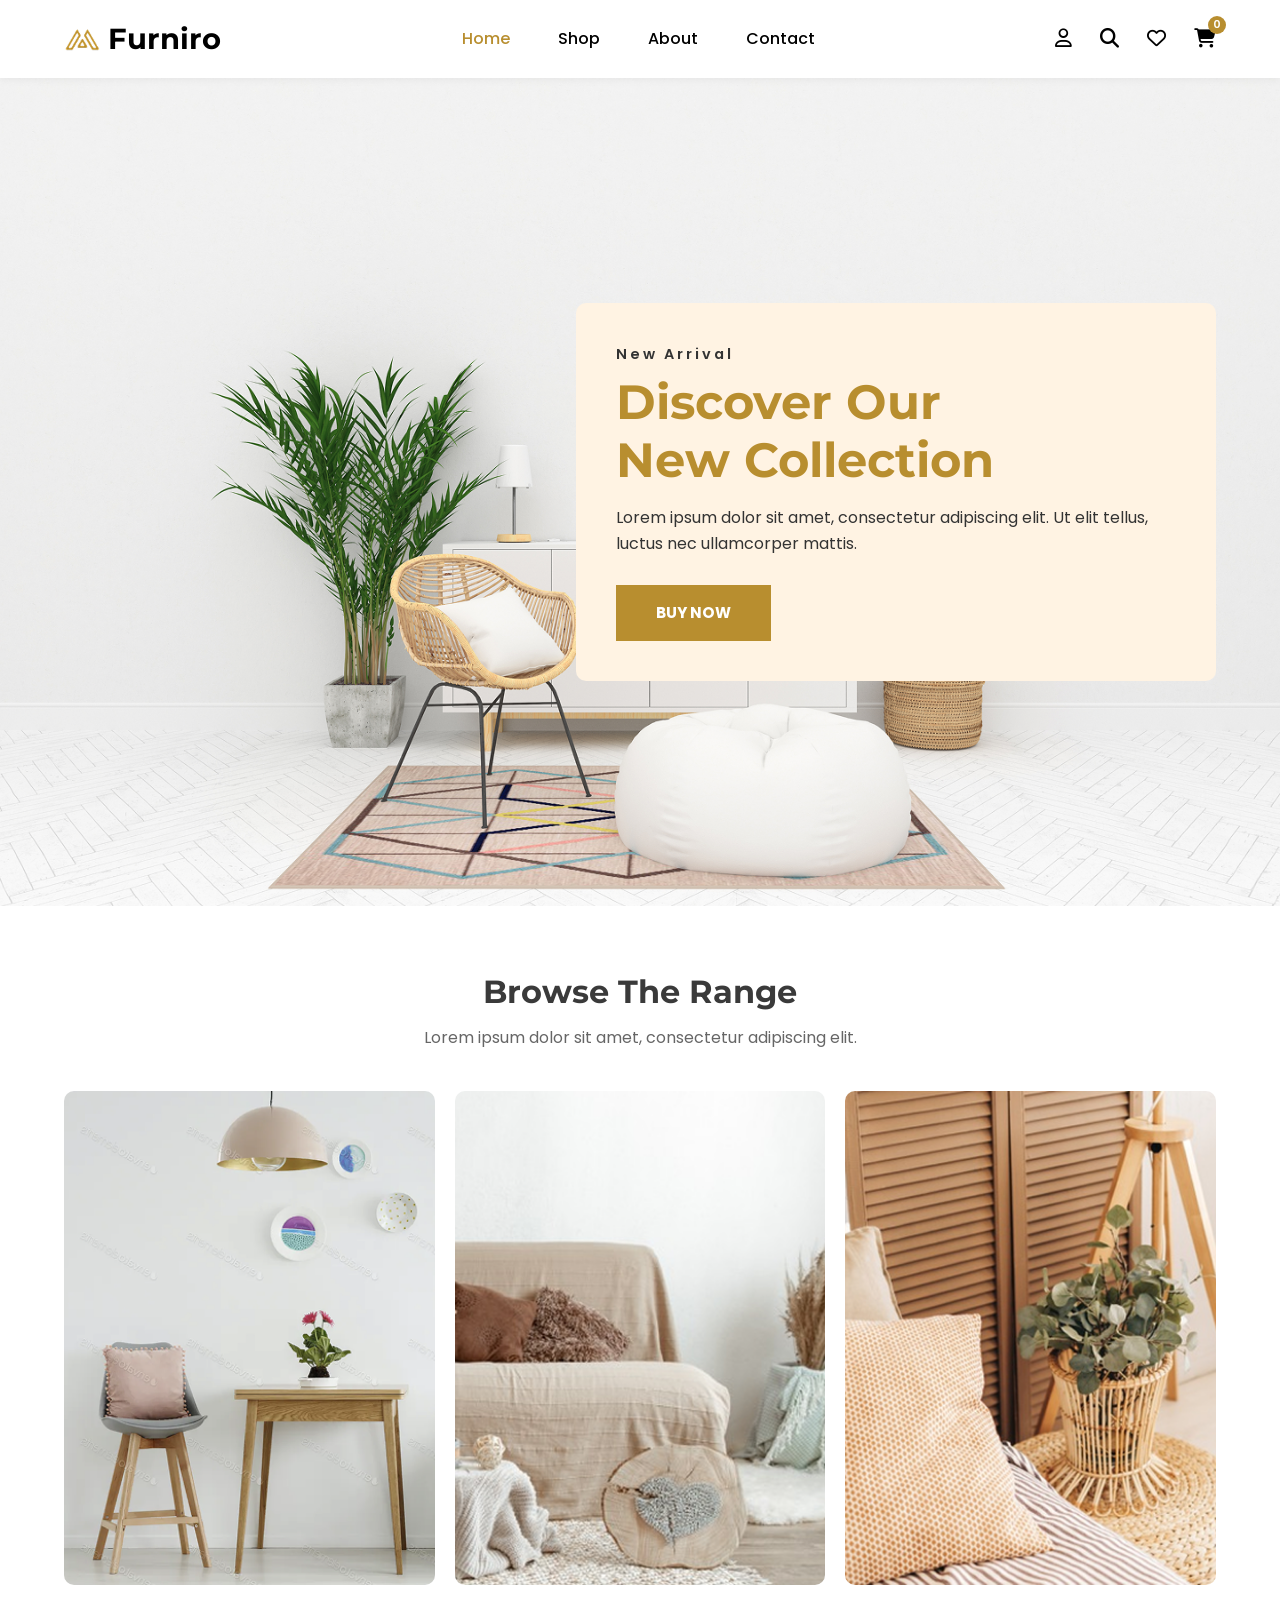
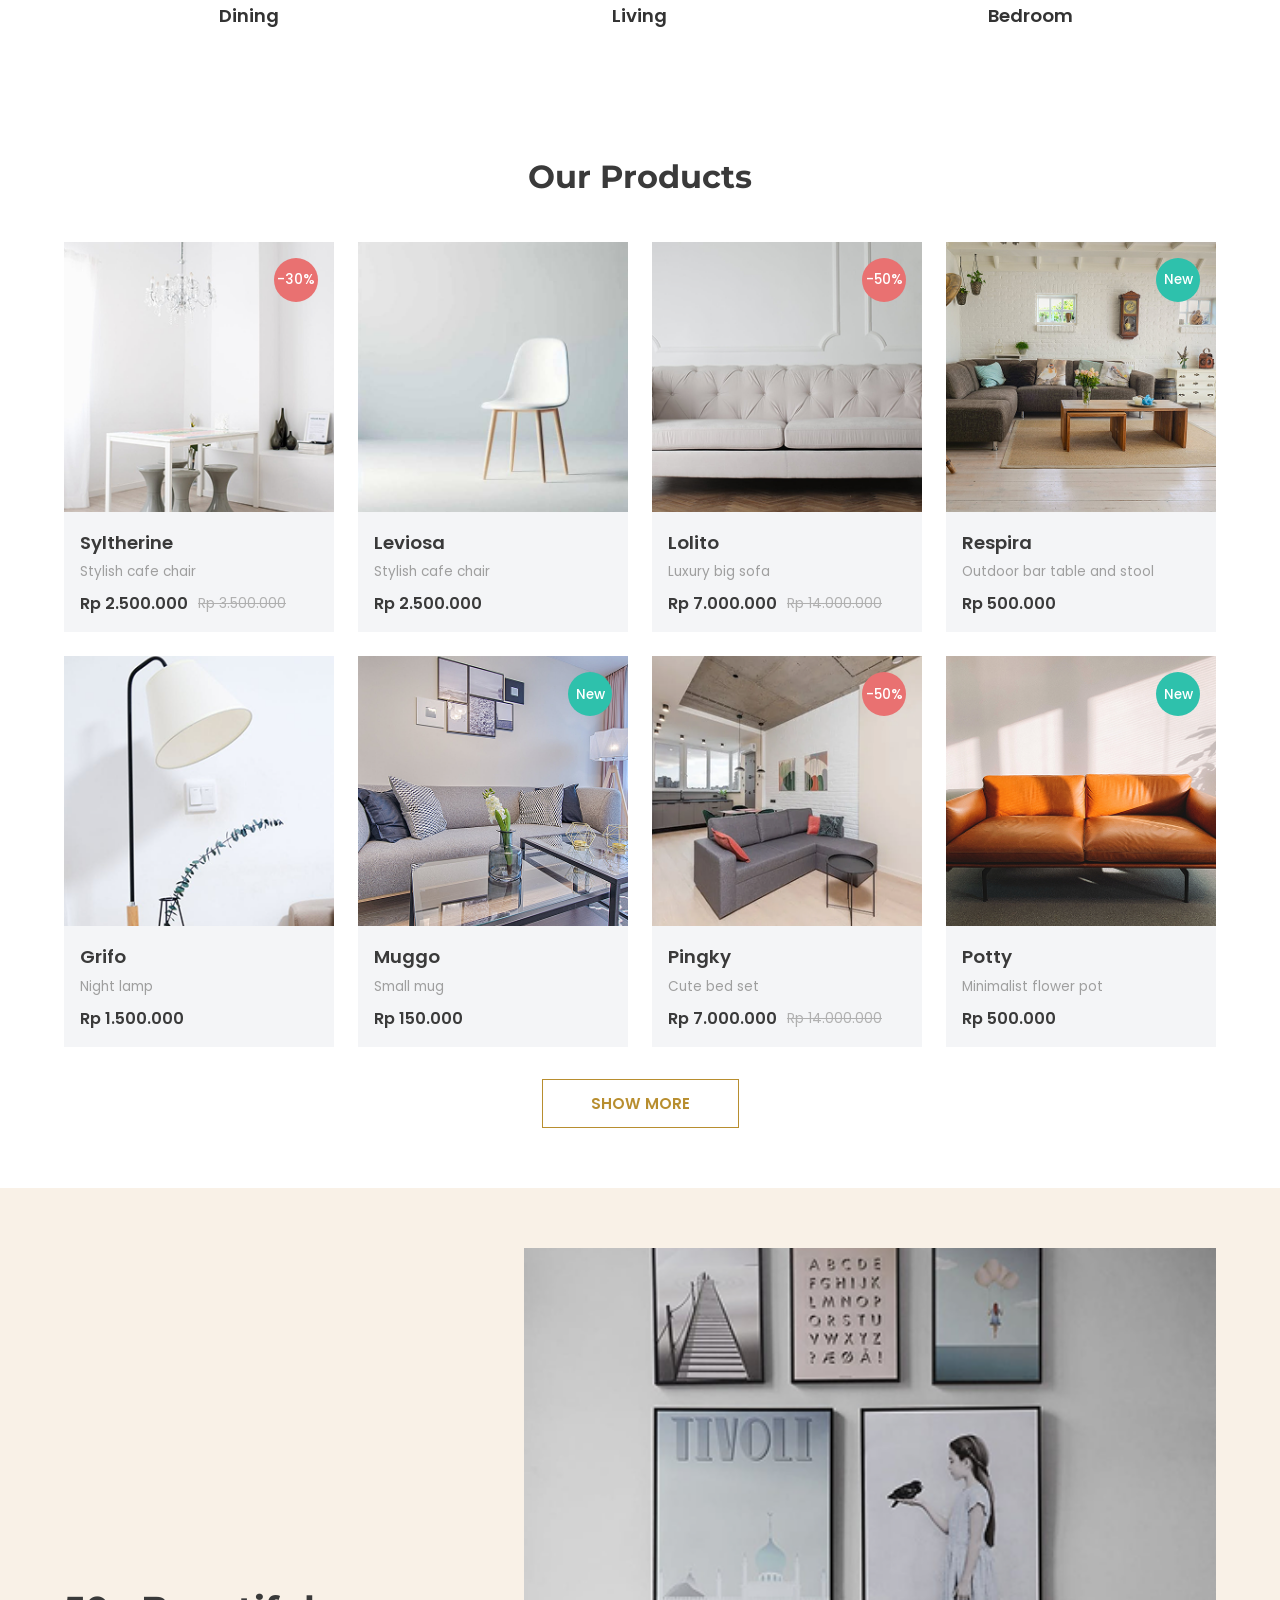
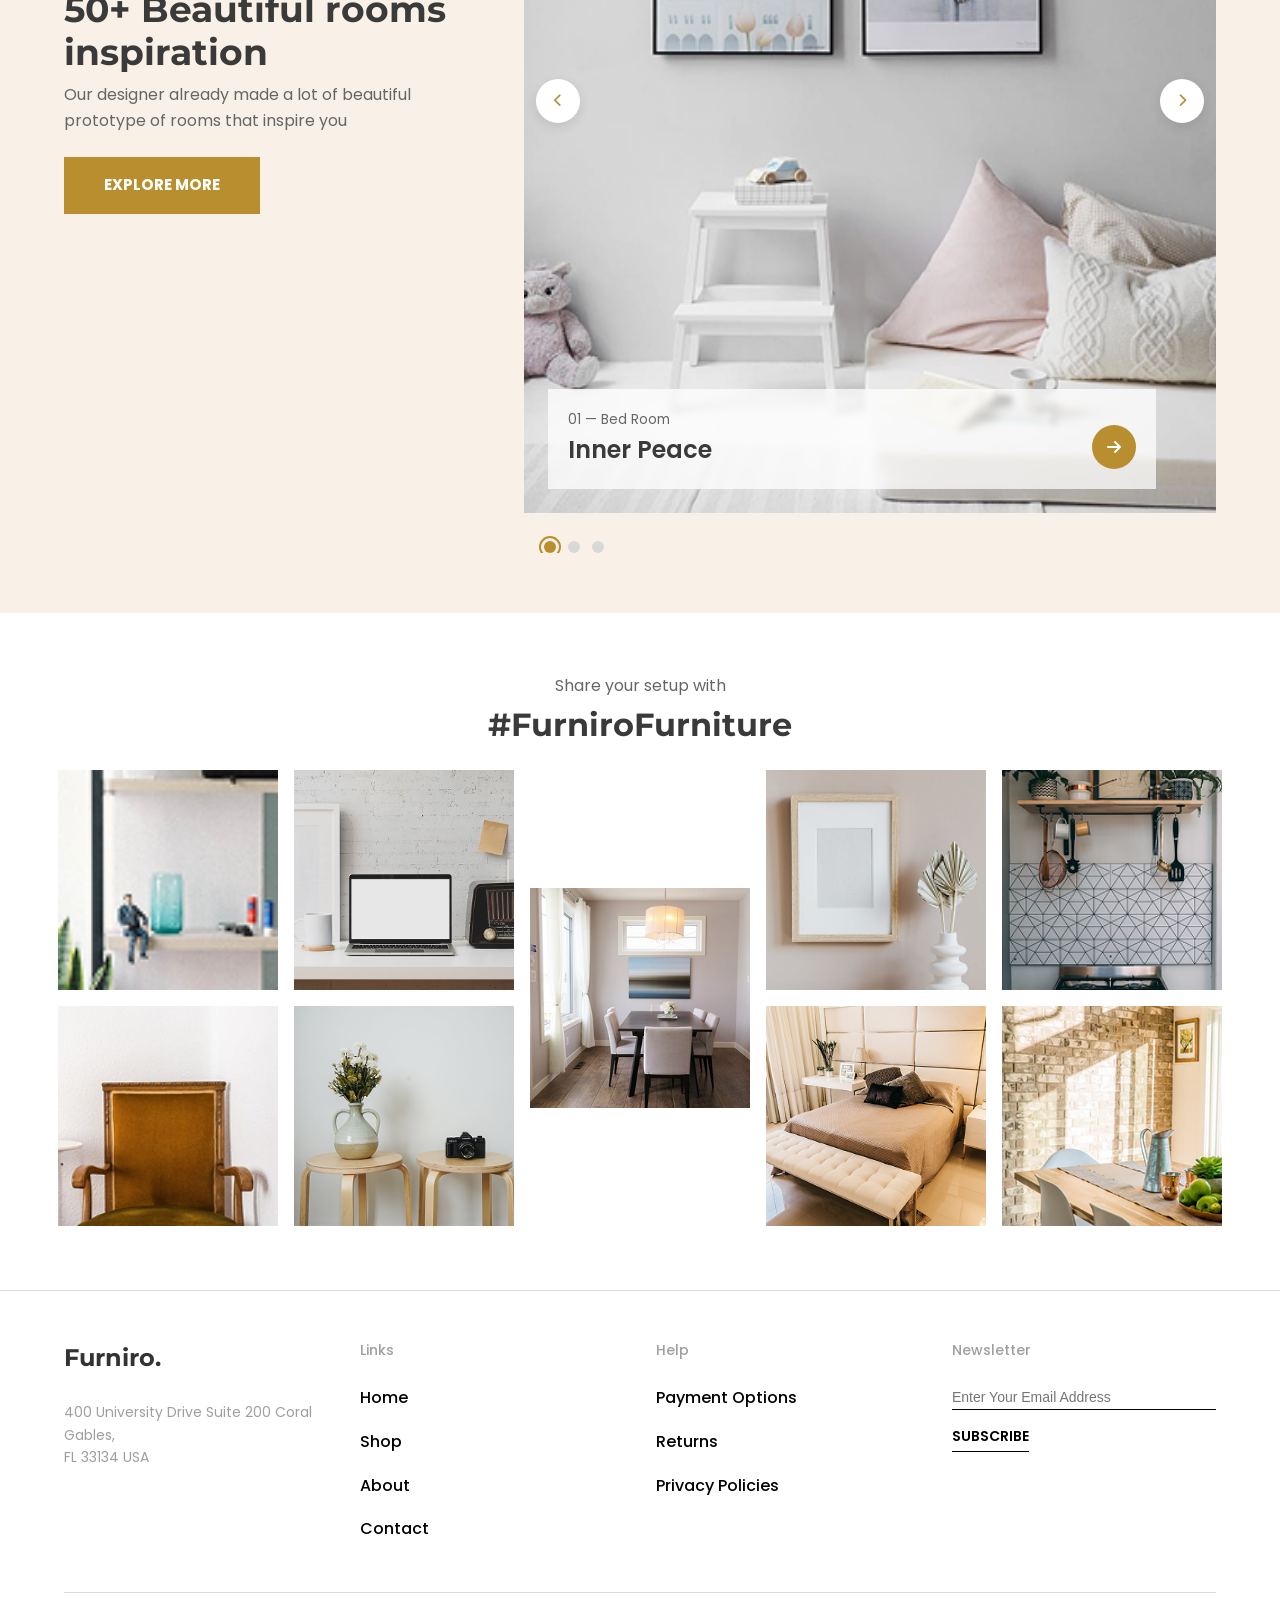
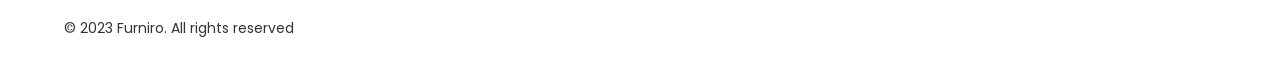
==== index.html @ f8228abe "I make a furniro assignment" ====
<!DOCTYPE html>
<html lang="en">
<head>
  <meta charset="UTF-8" />
  <meta name="viewport" content="width=device-width, initial-scale=1.0" />
  <title>Furniro - Modern Furniture Store</title>
  <link rel="stylesheet" href="https://cdnjs.cloudflare.com/ajax/libs/font-awesome/6.4.0/css/all.min.css" />
  <link rel="preconnect" href="https://fonts.googleapis.com">
  <link rel="preconnect" href="https://fonts.gstatic.com" crossorigin>
  <link href="https://fonts.googleapis.com/css2?family=Montserrat:wght@400;500;600;700&family=Poppins:wght@300;400;500;600;700&display=swap" rel="stylesheet">
  <link rel="stylesheet" href="./style.css" />
</head>
<body>

  <header class="header">
    <div class="container nav-container">
      <a href="./index.html" class="logo">
        <img src="./images/Meubel House_Logos-05 (1).png" alt="Furniro Logo" class="logo-icon" />
        <span>Furniro</span>
      </a>

      <nav class="nav-menu" id="nav-menu">
        <ul class="nav-list">
          <li><a href="./index.html" class="nav-link active">Home</a></li>
          <li><a href="./shop.html" class="nav-link">Shop</a></li>
          <li><a href="./product-detail.html" class="nav-link">About</a></li>
          <li><a href="./contact.html" class="nav-link">Contact</a></li>
        </ul>
      </nav>

      <div class="nav-actions">
        <a href="#account" class="action-icon" aria-label="User Account"><i class="fa-regular fa-user"></i></a>
        <a href="#search" class="action-icon" aria-label="Search"><i class="fa-solid fa-magnifying-glass"></i></a>
        <a href="#wishlist" class="action-icon" aria-label="Wishlist"><i class="fa-regular fa-heart"></i></a>
        <a href="./cart.html" class="action-icon cart-icon-wrapper" aria-label="Shopping Cart">
          <i class="fa-solid fa-cart-shopping"></i>
          <span class="cart-badge" id="cart-count">0</span>
        </a>
        <button class="hamburger" id="hamburger" aria-label="Toggle menu" aria-expanded="false">
          <i class="fa-solid fa-bars"></i>
        </button>
      </div>
    </div>
  </header>

  <main>
    <section class="hero" id="home">
      <img src="./images/home_bg.png" alt="Living room furniture" class="hero-bg" />
      <div class="container hero-container">
        <div class="hero-card">
          <span class="sub-heading">New Arrival</span>
          <h1 class="hero-title">Discover Our<br />New Collection</h1>
          <p class="hero-desc">
            Lorem ipsum dolor sit amet, consectetur adipiscing elit. Ut elit tellus, luctus nec ullamcorper mattis.
          </p>
          <a href="./shop.html" class="btn btn-primary">BUY NOW</a>
        </div>
      </div>
    </section>

    <section class="section range-section" id="range">
      <div class="container">
        <div class="section-header">
          <h2 class="section-title">Browse The Range</h2>
          <p class="section-subtitle">Lorem ipsum dolor sit amet, consectetur adipiscing elit.</p>
        </div>
        <div class="range-grid">
          <div class="range-card">
            <div class="range-img-wrapper">
              <img src="./images/home_card.png" alt="Dining Room Range" />
            </div>
            <h3 class="range-name">Dining</h3>
          </div>
          <div class="range-card">
            <div class="range-img-wrapper">
              <img src="./images/home_card2.png" alt="Living Room Range" />
            </div>
            <h3 class="range-name">Living</h3>
          </div>
          <div class="range-card">
            <div class="range-img-wrapper">
              <img src="./images/home_card3.png" alt="Bedroom Range" />
            </div>
            <h3 class="range-name">Bedroom</h3>
          </div>
        </div>
      </div>
    </section>

    <section class="section products-section" id="shop">
      <div class="container">
        <div class="section-header">
          <h2 class="section-title">Our Products</h2>
        </div>
        <div class="products-grid" id="products-grid">

          <div class="product-card">
            <div class="product-img-wrapper">
              <span class="badge badge-discount">-30%</span>
              <img src="./images/cart1.png" alt="Syltherine cafe chair" />
              <div class="product-overlay">
                <button class="btn btn-secondary add-to-cart-btn">Add to cart</button>
                <div class="overlay-actions">
                  <button class="action-btn share-btn"><i class="fa-solid fa-share-nodes"></i> Share</button>
                  <button class="action-btn compare-btn"><i class="fa-solid fa-arrow-right-arrow-left"></i> Compare</button>
                  <button class="action-btn like-btn"><i class="fa-regular fa-heart"></i> Like</button>
                </div>
              </div>
            </div>
            <div class="product-info">
              <h3 class="product-title">Syltherine</h3>
              <p class="product-desc">Stylish cafe chair</p>
              <div class="product-price">
                <span class="current-price">Rp 2.500.000</span>
                <span class="old-price">Rp 3.500.000</span>
              </div>
            </div>
          </div>

          <div class="product-card">
            <div class="product-img-wrapper">
              <img src="./images/cart2.jpg" alt="Leviosa cafe chair" />
              <div class="product-overlay">
                <button class="btn btn-secondary add-to-cart-btn">Add to cart</button>
                <div class="overlay-actions">
                  <button class="action-btn share-btn"><i class="fa-solid fa-share-nodes"></i> Share</button>
                  <button class="action-btn compare-btn"><i class="fa-solid fa-arrow-right-arrow-left"></i> Compare</button>
                  <button class="action-btn like-btn"><i class="fa-regular fa-heart"></i> Like</button>
                </div>
              </div>
            </div>
            <div class="product-info">
              <h3 class="product-title">Leviosa</h3>
              <p class="product-desc">Stylish cafe chair</p>
              <div class="product-price">
                <span class="current-price">Rp 2.500.000</span>
              </div>
            </div>
          </div>

          <div class="product-card">
            <div class="product-img-wrapper">
              <span class="badge badge-discount">-50%</span>
              <img src="./images/cart3.png" alt="Lolito luxury big sofa" />
              <div class="product-overlay">
                <button class="btn btn-secondary add-to-cart-btn">Add to cart</button>
                <div class="overlay-actions">
                  <button class="action-btn share-btn"><i class="fa-solid fa-share-nodes"></i> Share</button>
                  <button class="action-btn compare-btn"><i class="fa-solid fa-arrow-right-arrow-left"></i> Compare</button>
                  <button class="action-btn like-btn"><i class="fa-regular fa-heart"></i> Like</button>
                </div>
              </div>
            </div>
            <div class="product-info">
              <h3 class="product-title">Lolito</h3>
              <p class="product-desc">Luxury big sofa</p>
              <div class="product-price">
                <span class="current-price">Rp 7.000.000</span>
                <span class="old-price">Rp 14.000.000</span>
              </div>
            </div>
          </div>

          <div class="product-card">
            <div class="product-img-wrapper">
              <span class="badge badge-new">New</span>
              <img src="./images/cart4.png" alt="Respira outdoor table and stool" />
              <div class="product-overlay">
                <button class="btn btn-secondary add-to-cart-btn">Add to cart</button>
                <div class="overlay-actions">
                  <button class="action-btn share-btn"><i class="fa-solid fa-share-nodes"></i> Share</button>
                  <button class="action-btn compare-btn"><i class="fa-solid fa-arrow-right-arrow-left"></i> Compare</button>
                  <button class="action-btn like-btn"><i class="fa-regular fa-heart"></i> Like</button>
                </div>
              </div>
            </div>
            <div class="product-info">
              <h3 class="product-title">Respira</h3>
              <p class="product-desc">Outdoor bar table and stool</p>
              <div class="product-price">
                <span class="current-price">Rp 500.000</span>
              </div>
            </div>
          </div>

          <div class="product-card">
            <div class="product-img-wrapper">
              <img src="./images/cart5.png" alt="Grifo night lamp" />
              <div class="product-overlay">
                <button class="btn btn-secondary add-to-cart-btn">Add to cart</button>
                <div class="overlay-actions">
                  <button class="action-btn share-btn"><i class="fa-solid fa-share-nodes"></i> Share</button>
                  <button class="action-btn compare-btn"><i class="fa-solid fa-arrow-right-arrow-left"></i> Compare</button>
                  <button class="action-btn like-btn"><i class="fa-regular fa-heart"></i> Like</button>
                </div>
              </div>
            </div>
            <div class="product-info">
              <h3 class="product-title">Grifo</h3>
              <p class="product-desc">Night lamp</p>
              <div class="product-price">
                <span class="current-price">Rp 1.500.000</span>
              </div>
            </div>
          </div>

          <div class="product-card">
            <div class="product-img-wrapper">
              <span class="badge badge-new">New</span>
              <img src="./images/cart6.png" alt="Muggo small mug" />
              <div class="product-overlay">
                <button class="btn btn-secondary add-to-cart-btn">Add to cart</button>
                <div class="overlay-actions">
                  <button class="action-btn share-btn"><i class="fa-solid fa-share-nodes"></i> Share</button>
                  <button class="action-btn compare-btn"><i class="fa-solid fa-arrow-right-arrow-left"></i> Compare</button>
                  <button class="action-btn like-btn"><i class="fa-regular fa-heart"></i> Like</button>
                </div>
              </div>
            </div>
            <div class="product-info">
              <h3 class="product-title">Muggo</h3>
              <p class="product-desc">Small mug</p>
              <div class="product-price">
                <span class="current-price">Rp 150.000</span>
              </div>
            </div>
          </div>

          <div class="product-card">
            <div class="product-img-wrapper">
              <span class="badge badge-discount">-50%</span>
              <img src="./images/cart7.png" alt="Pingky cute bed set" />
              <div class="product-overlay">
                <button class="btn btn-secondary add-to-cart-btn">Add to cart</button>
                <div class="overlay-actions">
                  <button class="action-btn share-btn"><i class="fa-solid fa-share-nodes"></i> Share</button>
                  <button class="action-btn compare-btn"><i class="fa-solid fa-arrow-right-arrow-left"></i> Compare</button>
                  <button class="action-btn like-btn"><i class="fa-regular fa-heart"></i> Like</button>
                </div>
              </div>
            </div>
            <div class="product-info">
              <h3 class="product-title">Pingky</h3>
              <p class="product-desc">Cute bed set</p>
              <div class="product-price">
                <span class="current-price">Rp 7.000.000</span>
                <span class="old-price">Rp 14.000.000</span>
              </div>
            </div>
          </div>

          <div class="product-card">
            <div class="product-img-wrapper">
              <span class="badge badge-new">New</span>
              <img src="./images/cart8.png" alt="Potty minimalist flower pot" />
              <div class="product-overlay">
                <button class="btn btn-secondary add-to-cart-btn">Add to cart</button>
                <div class="overlay-actions">
                  <button class="action-btn share-btn"><i class="fa-solid fa-share-nodes"></i> Share</button>
                  <button class="action-btn compare-btn"><i class="fa-solid fa-arrow-right-arrow-left"></i> Compare</button>
                  <button class="action-btn like-btn"><i class="fa-regular fa-heart"></i> Like</button>
                </div>
              </div>
            </div>
            <div class="product-info">
              <h3 class="product-title">Potty</h3>
              <p class="product-desc">Minimalist flower pot</p>
              <div class="product-price">
                <span class="current-price">Rp 500.000</span>
              </div>
            </div>
          </div>

        </div>
        <div class="products-more">
          <button class="btn btn-outline" id="show-more-btn">Show More</button>
        </div>
      </div>
    </section>

    <section class="section rooms-section" id="about">
      <div class="container rooms-container">
        <div class="rooms-content">
          <h2 class="rooms-title">50+ Beautiful rooms inspiration</h2>
          <p class="rooms-desc">
            Our designer already made a lot of beautiful prototype of rooms that inspire you
          </p>
          <a href="./shop.html" class="btn btn-primary">Explore More</a>
        </div>

        <div class="rooms-slider-wrapper">
          <div class="rooms-slider" id="rooms-slider">
            <div class="slide active">
              <img src="./images/grid1.png" alt="Inner Peace Bedroom Prototype" />
              <div class="slide-card">
                <span class="slide-subtitle">01 — Bed Room</span>
                <h3 class="slide-title">Inner Peace</h3>
                <a href="#" class="slide-btn" aria-label="View room details"><i class="fa-solid fa-arrow-right"></i></a>
              </div>
            </div>
            <div class="slide">
              <img src="./images/grid2.png" alt="Modern Dining Prototype" />
              <div class="slide-card">
                <span class="slide-subtitle">02 — Dining Room</span>
                <h3 class="slide-title">Modern Light</h3>
                <a href="#" class="slide-btn" aria-label="View room details"><i class="fa-solid fa-arrow-right"></i></a>
              </div>
            </div>
            <div class="slide">
              <img src="./images/grid3.png" alt="Minimalist Living Prototype" />
              <div class="slide-card">
                <span class="slide-subtitle">03 — Living Room</span>
                <h3 class="slide-title">Cozy Minimalist</h3>
                <a href="#" class="slide-btn" aria-label="View room details"><i class="fa-solid fa-arrow-right"></i></a>
              </div>
            </div>
          </div>

          <button class="slider-btn prev-btn" id="prev-slide" aria-label="Previous slide"><i class="fa-solid fa-chevron-left"></i></button>
          <button class="slider-btn next-btn" id="next-slide" aria-label="Next slide"><i class="fa-solid fa-chevron-right"></i></button>

          <div class="slider-dots" id="slider-dots">
            <span class="dot active" data-slide="0"></span>
            <span class="dot" data-slide="1"></span>
            <span class="dot" data-slide="2"></span>
          </div>
        </div>
      </div>
    </section>

    <section class="section gallery-section">
      <div class="section-header center">
        <p class="section-subtitle">Share your setup with</p>
        <h2 class="section-title">#FurniroFurniture</h2>
      </div>

      <div class="gallery-container">
        <div class="gallery-column">
          <div class="gallery-item"><img src="./images/Rectangle 36.png" alt="Furniro furniture setup 1" /></div>
          <div class="gallery-item"><img src="./images/Rectangle 37.png" alt="Furniro furniture setup 2" /></div>
        </div>
        <div class="gallery-column">
          <div class="gallery-item"><img src="./images/Rectangle 38.png" alt="Furniro furniture setup 3" /></div>
          <div class="gallery-item"><img src="./images/Rectangle 39.png" alt="Furniro furniture setup 4" /></div>
        </div>
        <div class="gallery-column center-column">
          <div class="gallery-item"><img src="./images/Rectangle 40.png" alt="Furniro furniture setup 5" /></div>
        </div>
        <div class="gallery-column">
          <div class="gallery-item"><img src="./images/Rectangle 41.png" alt="Furniro furniture setup 6" /></div>
          <div class="gallery-item"><img src="./images/Rectangle 43.png" alt="Furniro furniture setup 7" /></div>
        </div>
        <div class="gallery-column">
          <div class="gallery-item"><img src="./images/Rectangle 44.png" alt="Furniro furniture setup 8" /></div>
          <div class="gallery-item"><img src="./images/Rectangle 45.png" alt="Furniro furniture setup 8" /></div>
        </div>
      </div>
    </section>
  </main>

  <footer class="footer">
    <div class="container footer-container">
      <div class="footer-col brand-col">
        <h3 class="footer-logo">Furniro.</h3>
        <address class="footer-address">
          400 University Drive Suite 200 Coral Gables,<br />FL 33134 USA
        </address>
      </div>

      <div class="footer-col">
        <h4 class="footer-title">Links</h4>
        <ul class="footer-links">
          <li><a href="./index.html">Home</a></li>
          <li><a href="./shop.html">Shop</a></li>
          <li><a href="./product-detail.html">About</a></li>
          <li><a href="./contact.html">Contact</a></li>
        </ul>
      </div>

      <div class="footer-col">
        <h4 class="footer-title">Help</h4>
        <ul class="footer-links">
          <li><a href="#">Payment Options</a></li>
          <li><a href="#">Returns</a></li>
          <li><a href="#">Privacy Policies</a></li>
        </ul>
      </div>

      <div class="footer-col newsletter-col">
        <h4 class="footer-title">Newsletter</h4>
        <form class="newsletter-form" id="newsletter-form">
          <input type="email" id="newsletter-email" placeholder="Enter Your Email Address" required />
          <button type="submit" class="newsletter-btn">SUBSCRIBE</button>
        </form>
      </div>
    </div>

    <div class="container footer-bottom">
      <p class="copyright">&copy; 2023 Furniro. All rights reserved</p>
    </div>
  </footer>

  <script src="./app.js"></script>
</body>
</html>
---- style.css ----
/* ==========================================
   VARIABLES & DESIGN SYSTEM
   ========================================== */
:root {
  --primary-color: #B88E2F;
  --primary-hover: #A07B28;
  --secondary-color: #FFF3E3;
  --text-primary: #333333;
  --text-secondary: #666666;
  --text-muted: #9F9F9F;
  --bg-light: #F9F1E7;
  --bg-white: #FFFFFF;
  --card-bg: #F4F5F7;
  --border-color: #D9D9D9;
  --badge-discount: #E97171;
  --badge-new: #2EC1AC;
  --shadow-sm: 0 2px 8px rgba(0, 0, 0, 0.05);
  --shadow-md: 0 4px 12px rgba(0, 0, 0, 0.1);
  --transition: all 0.3s cubic-bezier(0.25, 0.8, 0.25, 1);
  --font-main: 'Poppins', sans-serif;
  --font-heading: 'Montserrat', sans-serif;
}

/* ==========================================
   RESET & BASE STYLES
   ========================================== */
* {
  margin: 0;
  padding: 0;
  box-sizing: border-box;
}

html {
  scroll-behavior: smooth;
  font-size: 16px;
}

body {
  font-family: var(--font-main);
  color: var(--text-primary);
  background-color: var(--bg-white);
  line-height: 1.6;
  overflow-x: hidden;
}

img {
  max-width: 100%;
  height: auto;
  display: block;
  object-fit: cover;
}

a {
  text-decoration: none;
  color: inherit;
  transition: var(--transition);
}

ul {
  list-style: none;
}

button {
  cursor: pointer;
  border: none;
  background: none;
  font-family: inherit;
  transition: var(--transition);
}

.container {
  width: 90%;
  max-width: 1280px;
  margin: 0 auto;
}

.section {
  padding: clamp(32px, 6vw, 60px) 0;
}

.section-header {
  text-align: center;
  margin-bottom: clamp(24px, 4vw, 40px);
}

.section-header.center {
  margin-bottom: 20px;
}

.section-title {
  font-family: var(--font-heading);
  font-size: clamp(1.5rem, 3vw, 2rem);
  font-weight: 700;
  color: #3A3A3A;
  margin-bottom: 8px;
}

.section-subtitle {
  font-size: 1rem;
  color: var(--text-secondary);
}

/* ==========================================
   BUTTONS & BADGES
   ========================================== */
.btn {
  display: inline-block;
  padding: 16px 40px;
  font-weight: 700;
  font-size: 0.95rem;
  text-transform: uppercase;
  text-align: center;
}

.btn-primary {
  background-color: var(--primary-color);
  color: var(--bg-white);
}

.btn-primary:hover {
  background-color: var(--primary-hover);
}

.btn-secondary {
  background-color: var(--bg-white);
  color: var(--primary-color);
  padding: 12px 32px;
  font-weight: 600;
}

.btn-secondary:hover {
  background-color: var(--primary-color);
  color: var(--bg-white);
}

.btn-outline {
  border: 1px solid var(--primary-color);
  color: var(--primary-color);
  padding: 12px 48px;
  font-weight: 600;
  background-color: transparent;
}

.btn-outline:hover {
  background-color: var(--primary-color);
  color: var(--bg-white);
}

.badge {
  position: absolute;
  top: 16px;
  right: 16px;
  width: 44px;
  height: 44px;
  border-radius: 50%;
  display: flex;
  align-items: center;
  justify-content: center;
  color: var(--bg-white);
  font-size: 0.85rem;
  font-weight: 500;
  z-index: 2;
}

.badge-discount {
  background-color: var(--badge-discount);
}

.badge-new {
  background-color: var(--badge-new);
}

/* ==========================================
   HEADER & NAVBAR
   ========================================== */
.header {
  position: sticky;
  top: 0;
  left: 0;
  width: 100%;
  background-color: var(--bg-white);
  box-shadow: var(--shadow-sm);
  z-index: 1000;
  padding: 16px 0;
}

.nav-container {
  display: flex;
  align-items: center;
  justify-content: space-between;
  gap: 16px;
}

.logo {
  display: flex;
  align-items: center;
  gap: 8px;
  font-family: var(--font-heading);
  font-size: clamp(1.3rem, 3vw, 1.8rem);
  font-weight: 700;
  color: #000;
  flex-shrink: 0;
}

.logo-icon {
  width: 36px;
  height: auto;
}

.nav-list {
  display: flex;
  gap: clamp(20px, 4vw, 48px);
}

.nav-link {
  font-weight: 500;
  color: #000;
}

.nav-link:hover,
.nav-link.active {
  color: var(--primary-color);
}

.nav-actions {
  display: flex;
  align-items: center;
  gap: clamp(14px, 3vw, 28px);
}

.action-icon {
  font-size: 1.2rem;
  color: #000;
  position: relative;
}

.action-icon:hover {
  color: var(--primary-color);
}

.cart-icon-wrapper {
  position: relative;
}

.cart-badge {
  position: absolute;
  top: -8px;
  right: -10px;
  background-color: var(--primary-color);
  color: white;
  font-size: 0.7rem;
  width: 18px;
  height: 18px;
  border-radius: 50%;
  display: flex;
  align-items: center;
  justify-content: center;
  font-weight: 600;
}

.hamburger {
  display: none;
  font-size: 1.4rem;
  color: #000;
}

/* ==========================================
   HERO SECTION
   ========================================== */
.hero {
  position: relative;
  min-height: calc(100vh - 72px);
  display: flex;
  align-items: center;
  background-color: var(--bg-light);
  overflow: hidden;
}

.hero-bg {
  position: absolute;
  inset: 0;
  width: 100%;
  height: 100%;
  object-fit: cover;
  z-index: 1;
}

.hero-container {
  position: relative;
  z-index: 2;
  display: flex;
  justify-content: flex-end;
}

.hero-card {
  background-color: var(--secondary-color);
  padding: clamp(24px, 4vw, 40px);
  max-width: 640px;
  width: 100%;
  border-radius: 10px;
}

.hero-card .sub-heading {
  letter-spacing: 3px;
  font-weight: 600;
  font-size: 0.9rem;
  color: var(--text-primary);
  display: block;
  margin-bottom: 8px;
}

.hero-title {
  font-family: var(--font-heading);
  font-size: clamp(1.8rem, 5vw, 3rem);
  line-height: 1.2;
  color: var(--primary-color);
  margin-bottom: 16px;
  font-weight: 700;
}

.hero-desc {
  font-size: 1rem;
  color: var(--text-primary);
  margin-bottom: 28px;
}

/* ==========================================
   BROWSE THE RANGE
   ========================================== */
.range-grid {
  display: grid;
  grid-template-columns: repeat(auto-fit, minmax(240px, 1fr));
  gap: 20px;
}

.range-card {
  text-align: center;
  cursor: pointer;
}

.range-img-wrapper {
  border-radius: 10px;
  overflow: hidden;
  margin-bottom: 16px;
  aspect-ratio: 3 / 4;
}

.range-img-wrapper img {
  width: 100%;
  height: 100%;
  object-fit: cover;
  transition: transform 0.5s ease;
}

.range-card:hover .range-img-wrapper img {
  transform: scale(1.05);
}

.range-name {
  font-size: 1.15rem;
  font-weight: 600;
  color: #333333;
}

/* ==========================================
   OUR PRODUCTS
   ========================================== */
.products-grid {
  display: grid;
  grid-template-columns: repeat(auto-fit, minmax(220px, 1fr));
  gap: 24px;
}

.product-card {
  background-color: var(--card-bg);
  position: relative;
  overflow: hidden;
  transition: var(--transition);
}

.product-img-wrapper {
  position: relative;
  aspect-ratio: 1 / 1;
  width: 100%;
  overflow: hidden;
}

.product-img-wrapper img {
  width: 100%;
  height: 100%;
  object-fit: cover;
}

.product-overlay {
  position: absolute;
  inset: 0;
  background: rgba(58, 58, 58, 0.72);
  display: flex;
  flex-direction: column;
  align-items: center;
  justify-content: center;
  gap: 20px;
  opacity: 0;
  transition: var(--transition);
  z-index: 3;
}

.product-card:hover .product-overlay,
.product-card:focus-within .product-overlay {
  opacity: 1;
}

.overlay-actions {
  display: flex;
  flex-wrap: wrap;
  justify-content: center;
  gap: 16px;
}

.action-btn {
  color: var(--bg-white);
  font-size: 0.85rem;
  font-weight: 600;
  display: flex;
  align-items: center;
  gap: 4px;
}

.action-btn:hover {
  color: var(--primary-color);
}

.action-btn.liked {
  color: var(--badge-discount);
}

.product-info {
  padding: 16px;
}

.product-title {
  font-size: 1.15rem;
  font-weight: 600;
  color: #3A3A3A;
  margin-bottom: 4px;
}

.product-desc {
  font-size: 0.85rem;
  color: var(--text-muted);
  margin-bottom: 8px;
}

.product-price {
  display: flex;
  align-items: center;
  flex-wrap: wrap;
  gap: 10px;
}

.current-price {
  font-size: 1rem;
  font-weight: 600;
  color: #3A3A3A;
}

.old-price {
  font-size: 0.85rem;
  color: #B0B0B0;
  text-decoration: line-through;
}

.products-more {
  text-align: center;
  margin-top: 32px;
}

/* ==========================================
   50+ BEAUTIFUL ROOMS SECTION
   ========================================== */
.rooms-section {
  background-color: var(--bg-light);
  overflow: hidden;
}

.rooms-container {
  display: flex;
  align-items: center;
  gap: 40px;
  flex-wrap: wrap;
}

.rooms-content {
  flex: 1 1 320px;
  max-width: 420px;
}

.rooms-title {
  font-family: var(--font-heading);
  font-size: clamp(1.6rem, 4vw, 2.25rem);
  font-weight: 700;
  color: #3A3A3A;
  line-height: 1.2;
  margin-bottom: 8px;
}

.rooms-desc {
  color: var(--text-secondary);
  margin-bottom: 24px;
}

.rooms-slider-wrapper {
  flex: 2 1 380px;
  position: relative;
  overflow: hidden;
  padding-bottom: 40px;
}

.rooms-slider {
  display: flex;
  gap: 24px;
  transition: transform 0.5s ease-in-out;
}

.slide {
  min-width: 100%;
  aspect-ratio: 4 / 5;
  position: relative;
  opacity: 0.7;
  transition: opacity 0.5s ease;
}

.slide.active {
  opacity: 1;
}

.slide img {
  width: 100%;
  height: 100%;
  object-fit: cover;
}

.slide-card {
  position: absolute;
  bottom: 24px;
  left: 24px;
  right: 60px;
  background: rgba(255, 255, 255, 0.72);
  backdrop-filter: blur(3px);
  padding: 20px;
}

.slide-subtitle {
  font-size: 0.85rem;
  color: var(--text-secondary);
  display: block;
}

.slide-title {
  font-size: clamp(1.2rem, 3vw, 1.5rem);
  color: #3A3A3A;
  font-weight: 600;
}

.slide-btn {
  position: absolute;
  right: 20px;
  bottom: 20px;
  background-color: var(--primary-color);
  color: var(--bg-white);
  width: 44px;
  height: 44px;
  border-radius: 50%;
  display: flex;
  align-items: center;
  justify-content: center;
}

.slider-btn {
  position: absolute;
  top: 50%;
  transform: translateY(-50%);
  width: 44px;
  height: 44px;
  border-radius: 50%;
  background-color: var(--bg-white);
  color: var(--primary-color);
  box-shadow: var(--shadow-md);
  z-index: 10;
  display: flex;
  align-items: center;
  justify-content: center;
}

.prev-btn {
  left: 12px;
}

.next-btn {
  right: 12px;
}

.slider-dots {
  position: absolute;
  bottom: 0;
  left: 20px;
  display: flex;
  gap: 12px;
}

.dot {
  width: 12px;
  height: 12px;
  border-radius: 50%;
  background-color: #D8D8D8;
  cursor: pointer;
  transition: var(--transition);
}

.dot.active {
  background-color: var(--primary-color);
  outline: 2px solid var(--primary-color);
  outline-offset: 3px;
}

/* ==========================================
   FURNIRO GALLERY
   ========================================== */
.gallery-section {
  padding-bottom: 64px;
}

.gallery-container {
  display: flex;
  flex-wrap: wrap;
  justify-content: center;
  align-items: center;
  gap: 16px;
  max-width: 1440px;
  margin: 0 auto;
  padding: 0 16px;
}

.gallery-column {
  display: flex;
  flex-direction: column;
  gap: 16px;
  flex: 1 1 140px;
  max-width: 220px;
}

.gallery-item {
  overflow: hidden;
  aspect-ratio: 1 / 1;
}

.gallery-item img {
  width: 100%;
  height: 100%;
  object-fit: cover;
  transition: transform 0.4s ease;
}

.gallery-item:hover img {
  transform: scale(1.03);
}

/* ==========================================
   FOOTER
   ========================================== */
.footer {
  border-top: 1px solid var(--border-color);
  padding: 48px 0 24px;
}

.footer-container {
  display: grid;
  grid-template-columns: repeat(auto-fit, minmax(200px, 1fr));
  gap: 32px;
  padding-bottom: 32px;
  border-bottom: 1px solid var(--border-color);
}

.footer-logo {
  font-family: var(--font-heading);
  font-size: 1.5rem;
  font-weight: 700;
  margin-bottom: 24px;
}

.footer-address {
  font-style: normal;
  color: var(--text-muted);
  font-size: 0.875rem;
  line-height: 1.6;
}

.footer-title {
  color: var(--text-muted);
  font-size: 0.875rem;
  font-weight: 500;
  margin-bottom: 24px;
}

.footer-links li {
  margin-bottom: 18px;
}

.footer-links a {
  font-weight: 500;
  color: #000;
}

.footer-links a:hover {
  color: var(--primary-color);
}

.newsletter-form {
  display: flex;
  flex-wrap: wrap;
  gap: 12px;
}

.newsletter-form input {
  border: none;
  border-bottom: 1px solid #000;
  padding: 4px 0;
  font-size: 0.875rem;
  width: 100%;
  outline: none;
  background: transparent;
}

.newsletter-btn {
  border-bottom: 1px solid #000;
  font-weight: 600;
  font-size: 0.875rem;
  padding: 4px 0;
}

.newsletter-btn:hover {
  color: var(--primary-color);
  border-color: var(--primary-color);
}

.footer-bottom {
  padding-top: 24px;
}

.copyright {
  font-size: 0.875rem;
  color: var(--text-primary);
}

/* ==========================================
   RESPONSIVE DESIGN (MEDIA QUERIES)
   ========================================== */

@media (max-width: 1024px) {
  .rooms-container {
    text-align: center;
  }

  .rooms-content {
    max-width: 100%;
  }
}

@media (max-width: 768px) {
  .hamburger {
    display: block;
  }

  .nav-menu {
    position: fixed;
    top: 68px;
    right: -100%;
    width: min(260px, 80vw);
    height: calc(100vh - 68px);
    background-color: var(--bg-white);
    box-shadow: -4px 0 12px rgba(0, 0, 0, 0.1);
    transition: right 0.3s ease;
    padding: 32px 24px;
  }

  .nav-menu.active {
    right: 0;
  }

  .nav-list {
    flex-direction: column;
    gap: 20px;
  }

  .hero {
    min-height: auto;
    padding: 32px 0;
  }

  .hero-bg {
    position: relative;
    height: 280px;
  }

  .hero-container {
    justify-content: center;
    margin-top: -50px;
  }

  .hero-card {
    margin: 0 16px;
    max-width: none;
  }

  .gallery-column {
    max-width: 160px;
  }
}

@media (max-width: 480px) {
  .products-grid {
    grid-template-columns: repeat(auto-fit, minmax(150px, 1fr));
    gap: 12px;
  }

  .newsletter-form {
    flex-direction: column;
  }

  .newsletter-btn {
    align-self: flex-start;
  }

  .prev-btn,
  .next-btn {
    width: 36px;
    height: 36px;
    font-size: 0.85rem;
  }
}

@media (prefers-reduced-motion: reduce) {
  * {
    transition: none !important;
    animation: none !important;
    scroll-behavior: auto !important;
  }
}
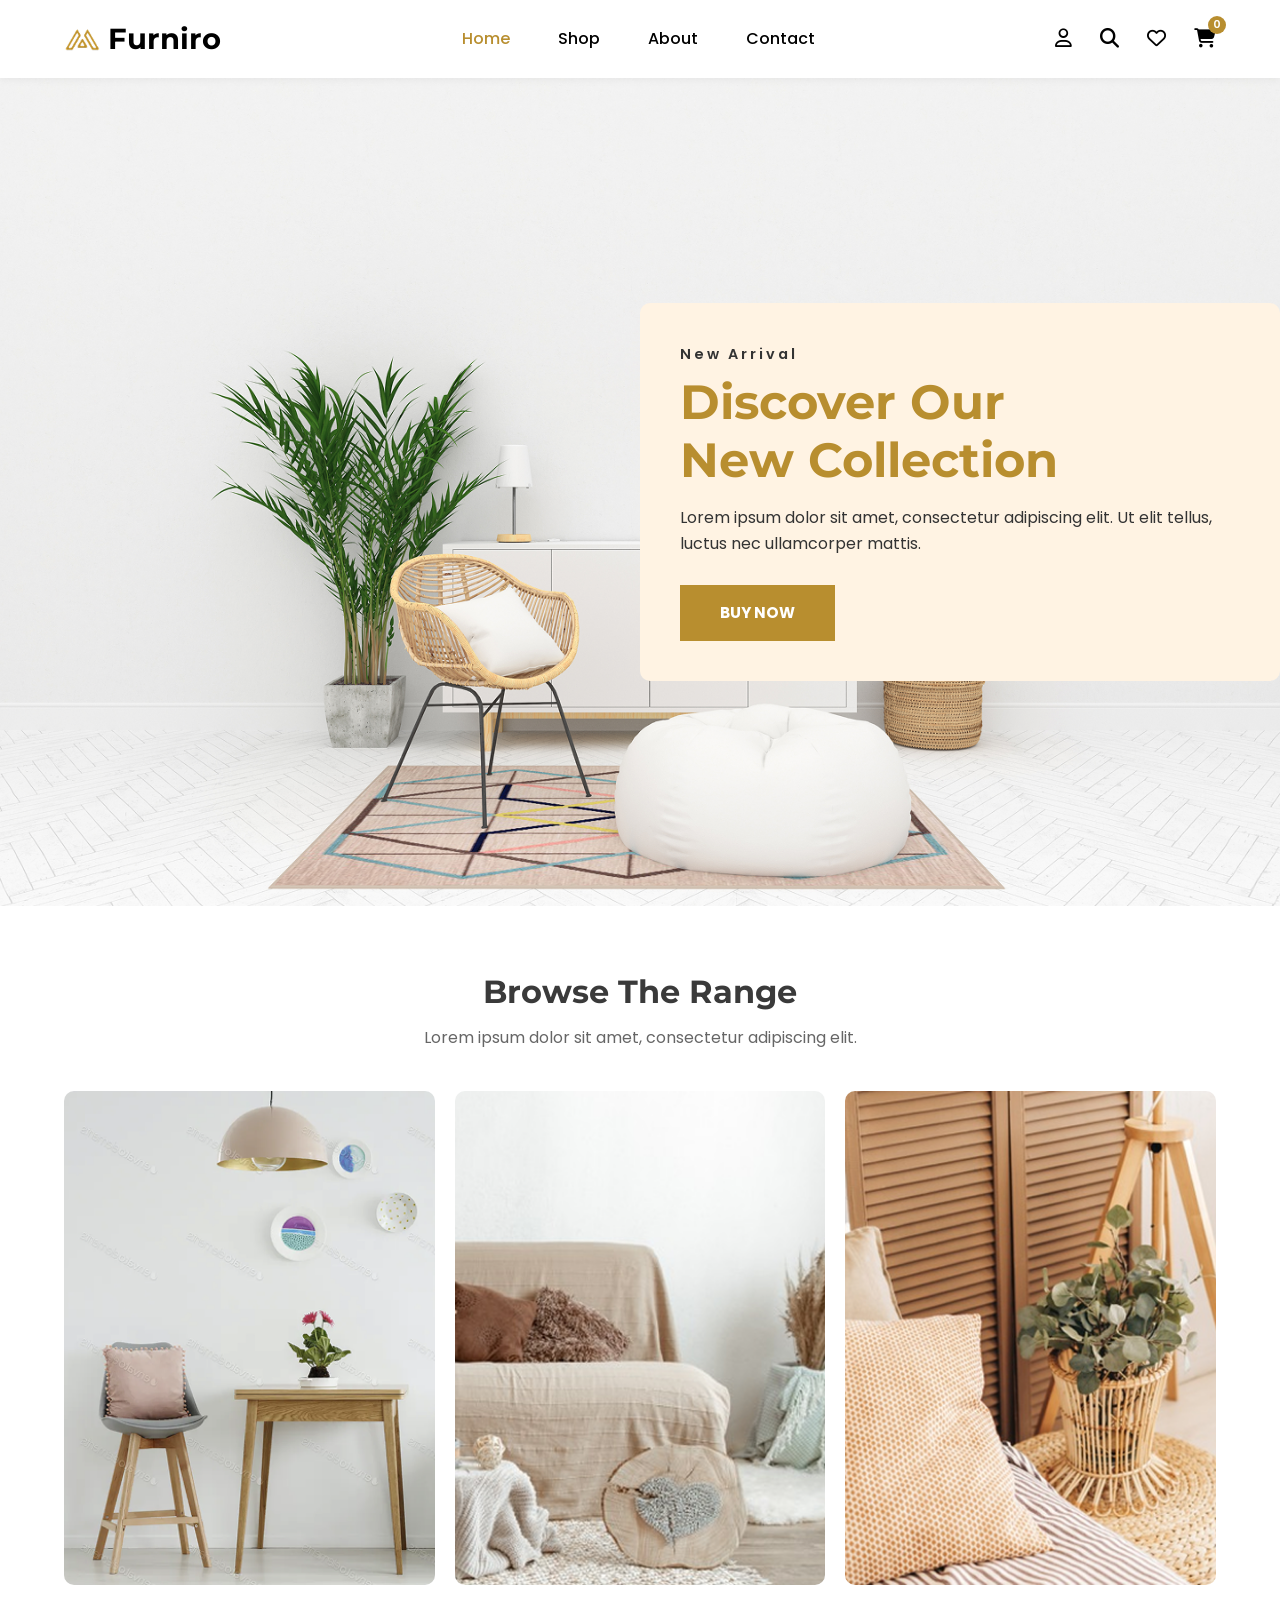
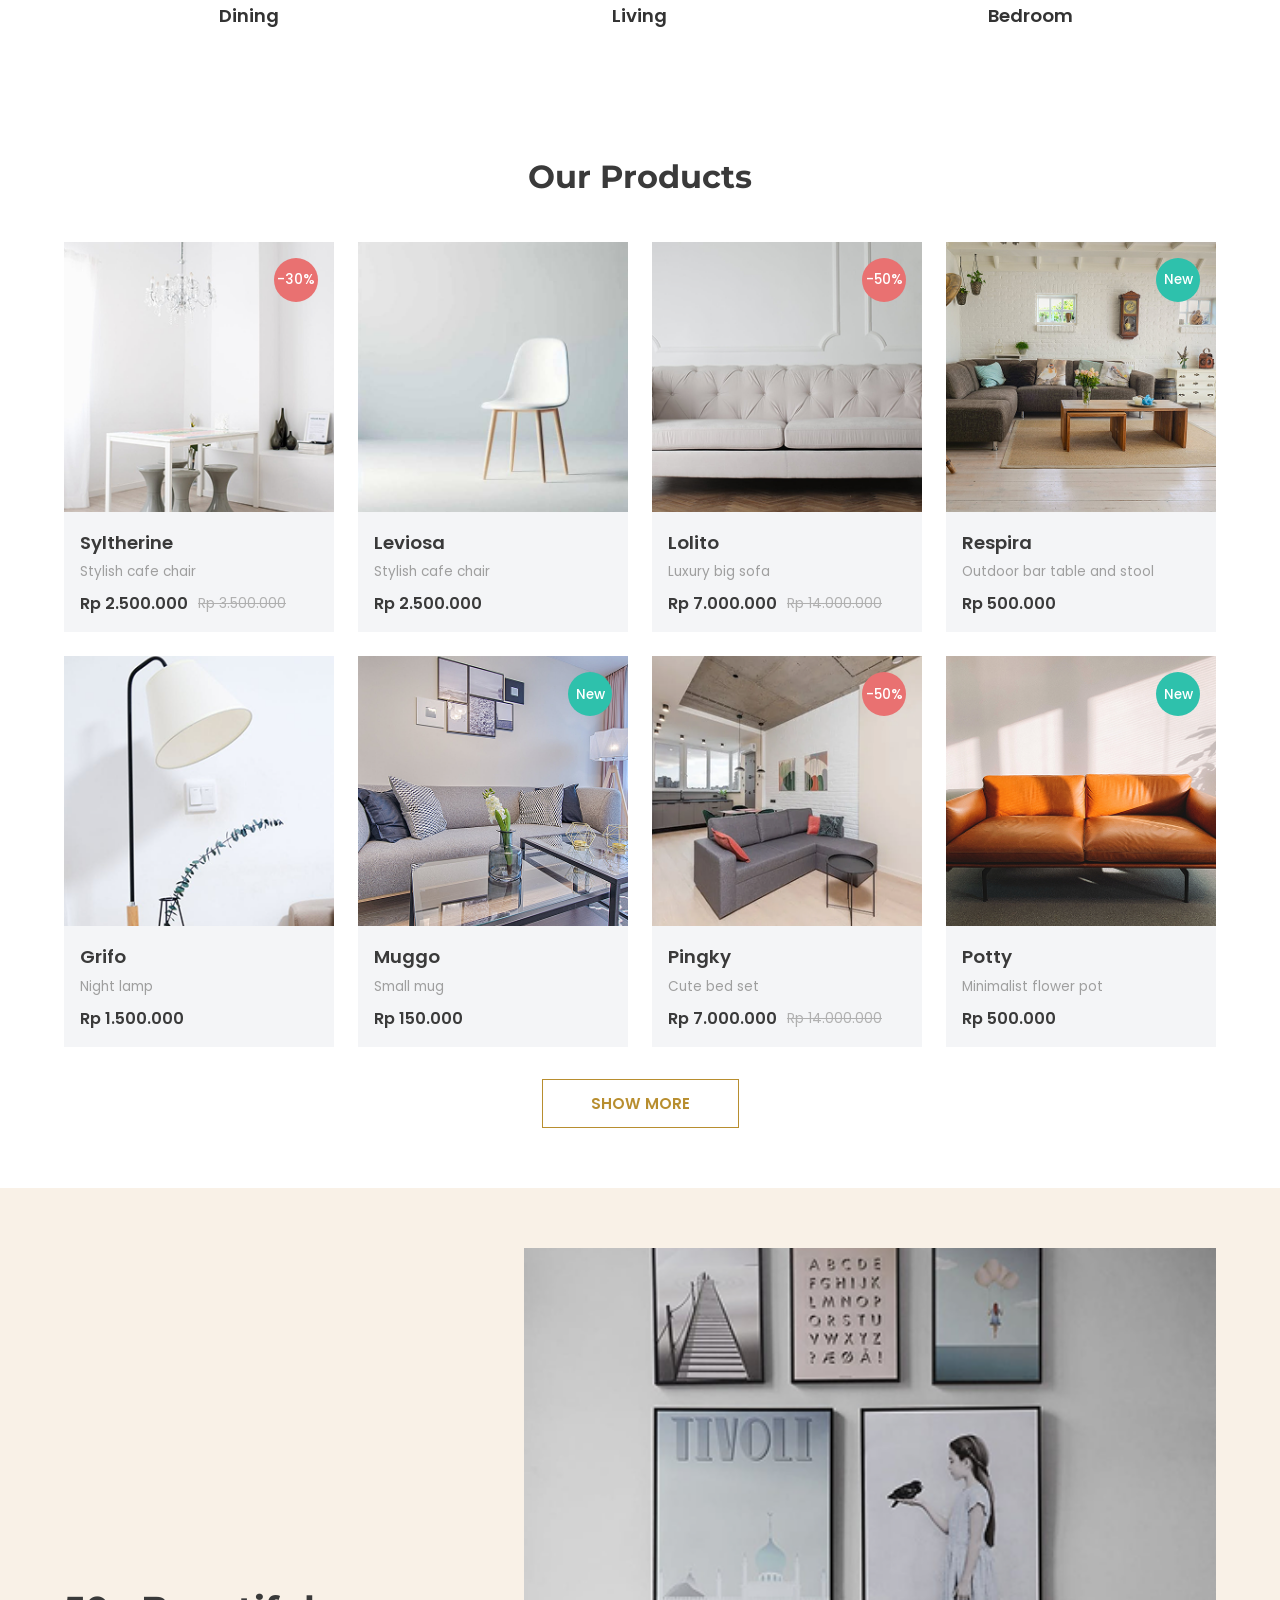
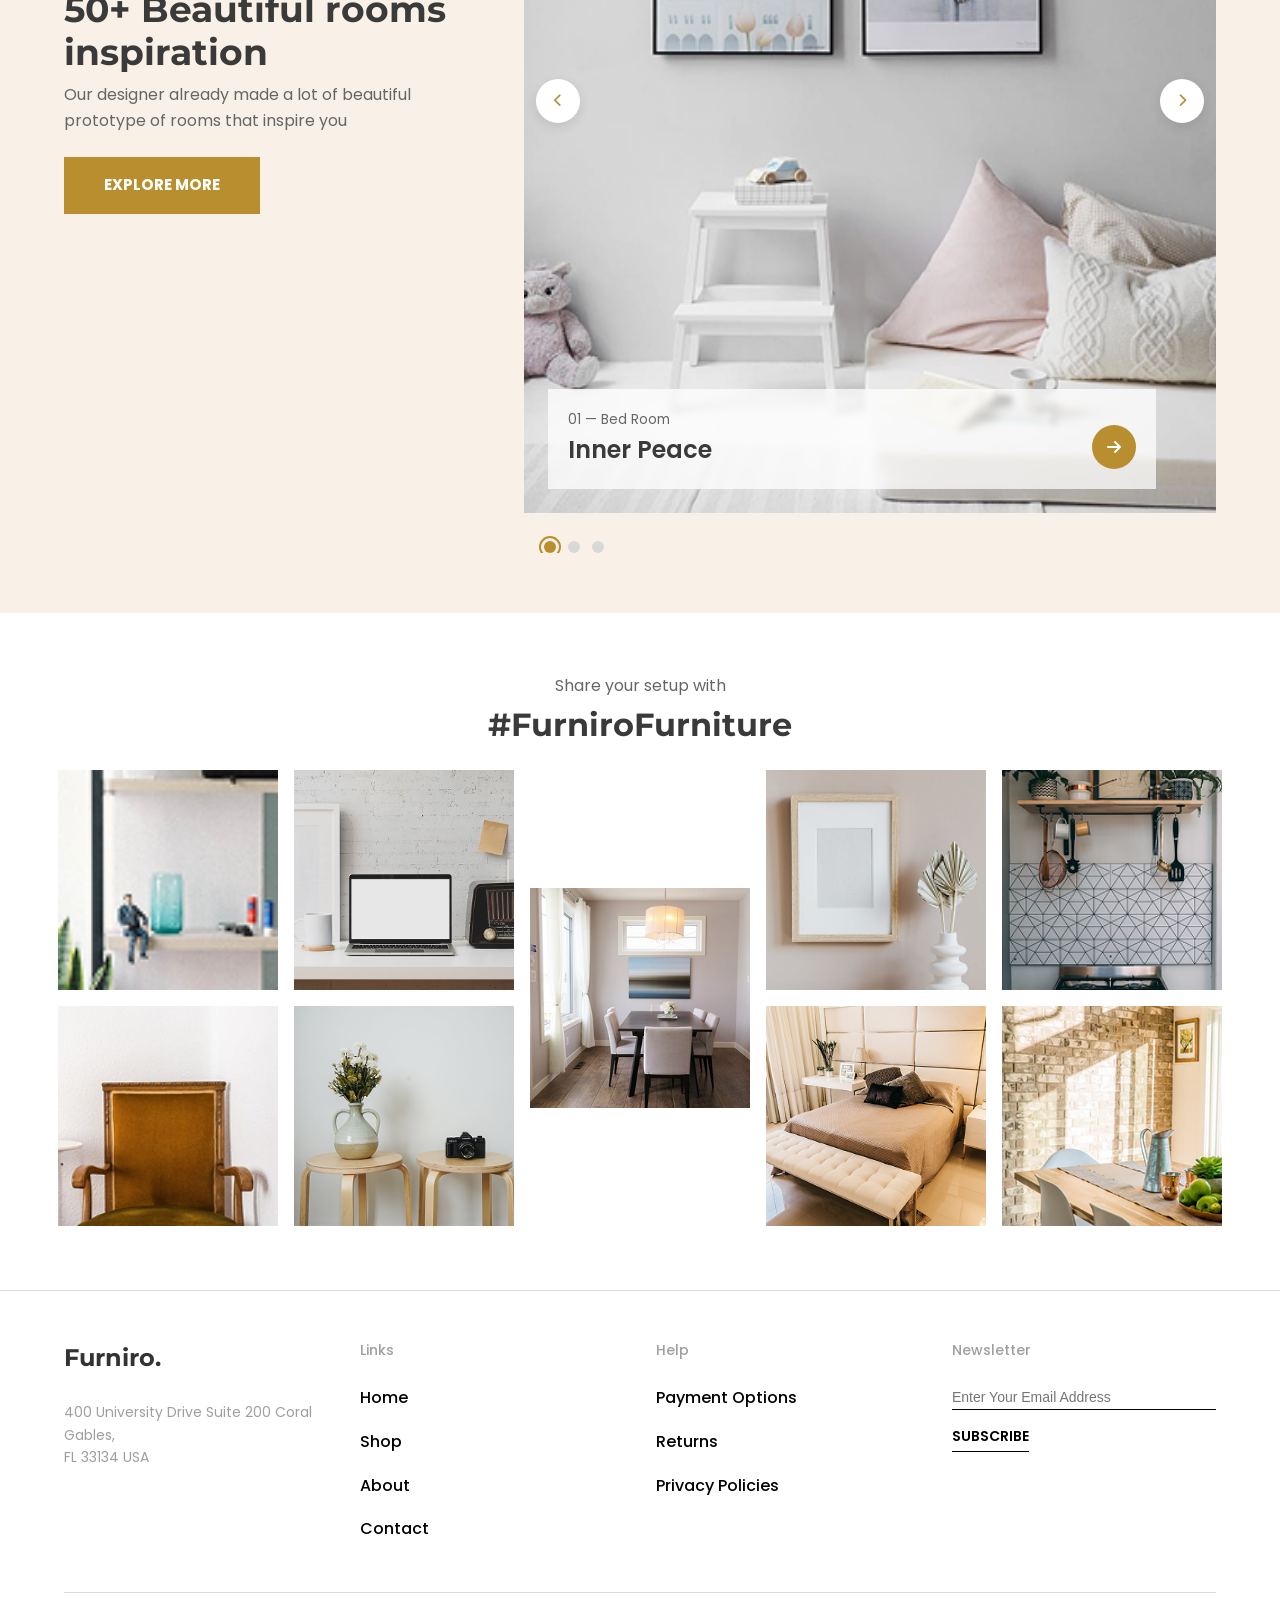
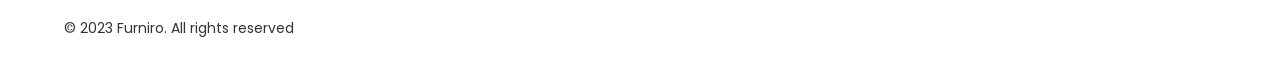
==== commit bb09e10f: "Changes in index.html and style.css" ====
--- a/index.html
+++ b/index.html
@@ -45,7 +45,9 @@
 
   <main>
     <section class="hero" id="home">
-      <img src="./images/home_bg.png" alt="Living room furniture" class="hero-bg" />
+      <div class="hero-bg">
+        <img src="./images/home_bg.png" alt="Living room furniture" />
+      </div>
       <div class="container hero-container">
         <div class="hero-card">
           <span class="sub-heading">New Arrival</span>
--- a/style.css
+++ b/style.css
@@ -19,6 +19,7 @@
   --transition: all 0.3s cubic-bezier(0.25, 0.8, 0.25, 1);
   --font-main: 'Poppins', sans-serif;
   --font-heading: 'Montserrat', sans-serif;
+  --header-height: 72px;
 }
 
 /* ==========================================
@@ -269,25 +270,33 @@
    ========================================== */
 .hero {
   position: relative;
-  min-height: calc(100vh - 72px);
+  min-height: calc(100vh - var(--header-height));
   display: flex;
   align-items: center;
   background-color: var(--bg-light);
   overflow: hidden;
 }
 
+/* background image wrapper: fills the section on all sizes */
 .hero-bg {
   position: absolute;
   inset: 0;
   width: 100%;
   height: 100%;
+  z-index: 1;
+}
+
+.hero-bg img {
+  width: 100%;
+  height: 100%;
   object-fit: cover;
-  z-index: 1;
+  object-position: center;
 }
 
 .hero-container {
   position: relative;
   z-index: 2;
+  width: 100%;
   display: flex;
   justify-content: flex-end;
 }
@@ -764,6 +773,15 @@
   .rooms-content {
     max-width: 100%;
   }
+
+  .hero-container {
+    justify-content: center;
+  }
+
+  .hero-card {
+    max-width: 560px;
+    text-align: center;
+  }
 }
 
 @media (max-width: 768px) {
@@ -792,24 +810,21 @@
     gap: 20px;
   }
 
+  /* Hero: fixed viewport-relative height so background + card
+     both stay visible and proportional on small screens */
   .hero {
-    min-height: auto;
-    padding: 32px 0;
-  }
-
-  .hero-bg {
-    position: relative;
-    height: 280px;
+    min-height: 70vh;
+    align-items: flex-end;
+    padding-bottom: 32px;
   }
 
   .hero-container {
     justify-content: center;
-    margin-top: -50px;
   }
 
   .hero-card {
     margin: 0 16px;
-    max-width: none;
+    max-width: 480px;
   }
 
   .gallery-column {
@@ -818,6 +833,24 @@
 }
 
 @media (max-width: 480px) {
+  .hero {
+    min-height: 60vh;
+    padding-bottom: 24px;
+  }
+
+  .hero-card {
+    margin: 0 12px;
+    padding: 20px;
+  }
+
+  .hero-title {
+    margin-bottom: 12px;
+  }
+
+  .hero-desc {
+    margin-bottom: 20px;
+  }
+
   .products-grid {
     grid-template-columns: repeat(auto-fit, minmax(150px, 1fr));
     gap: 12px;
@@ -839,6 +872,16 @@
   }
 }
 
+@media (max-width: 360px) {
+  .hero {
+    min-height: 50vh;
+  }
+
+  .hero-card {
+    padding: 16px;
+  }
+}
+
 @media (prefers-reduced-motion: reduce) {
   * {
     transition: none !important;
